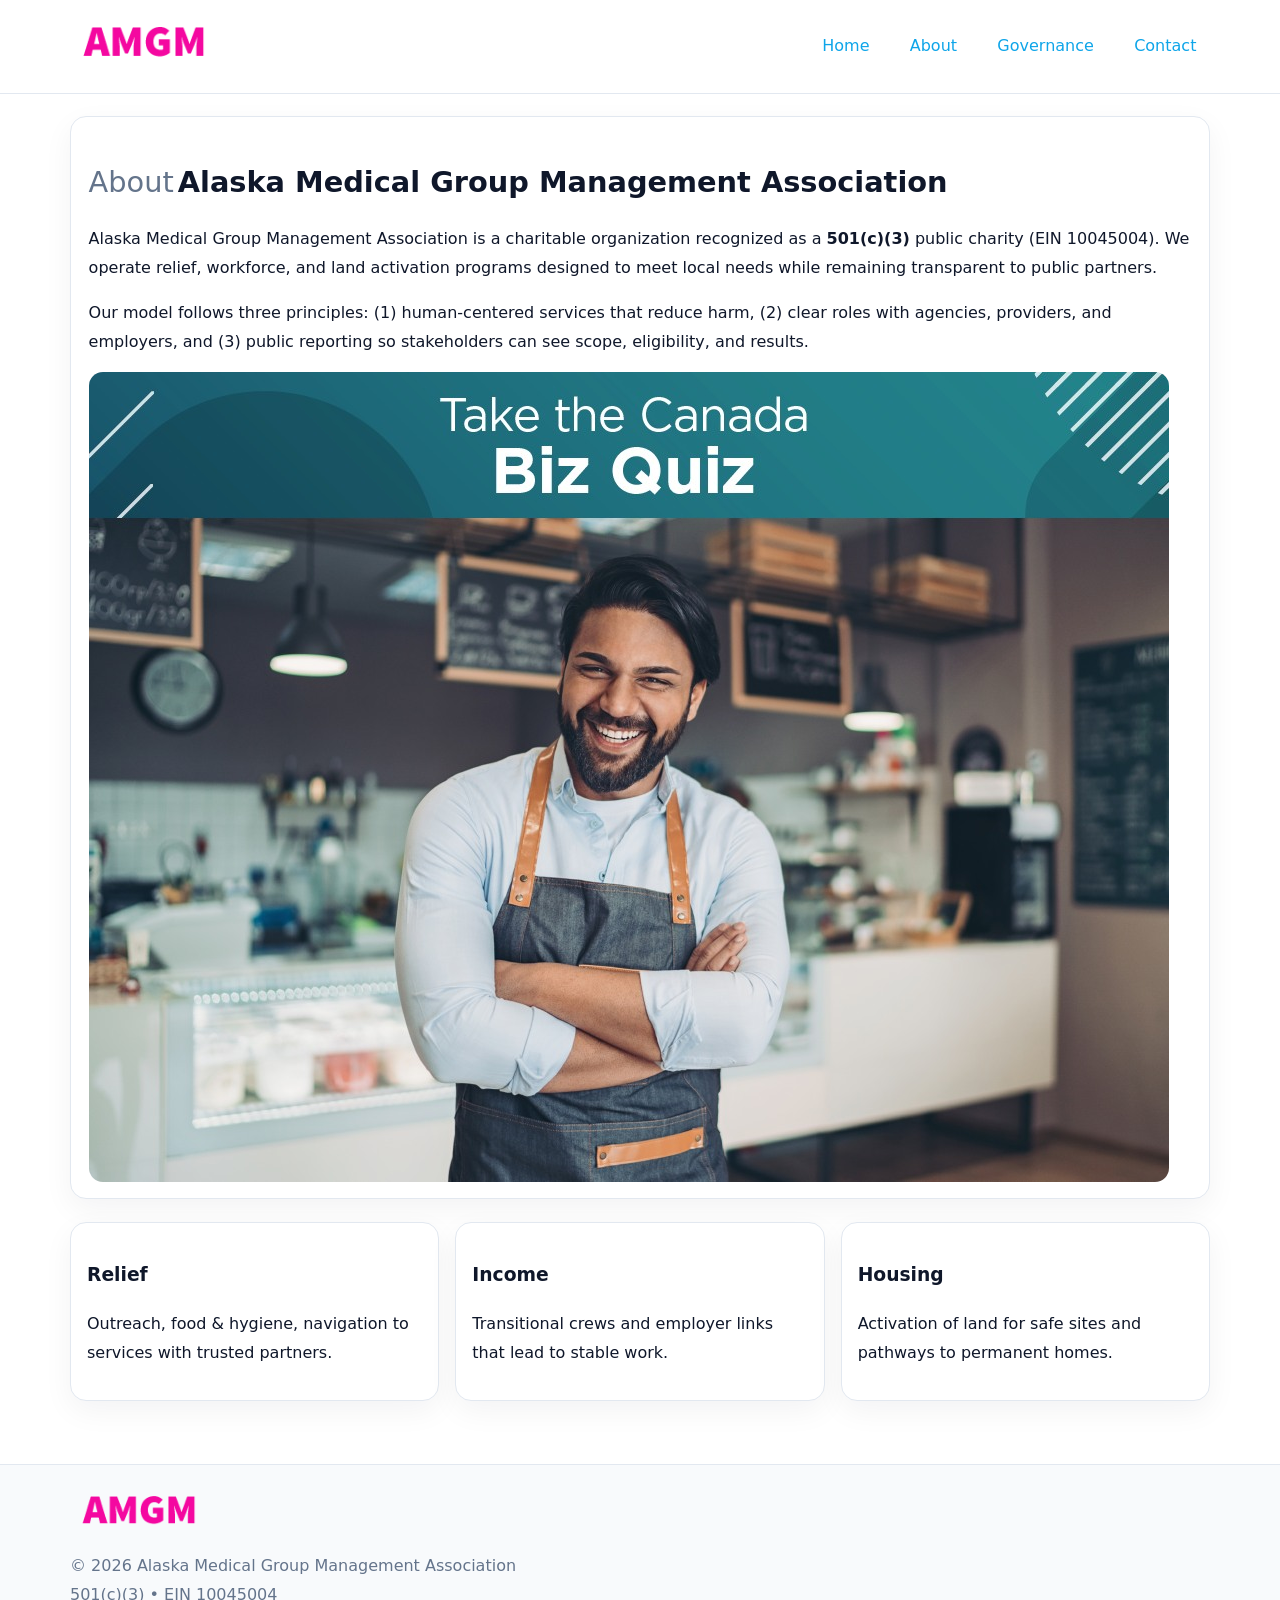
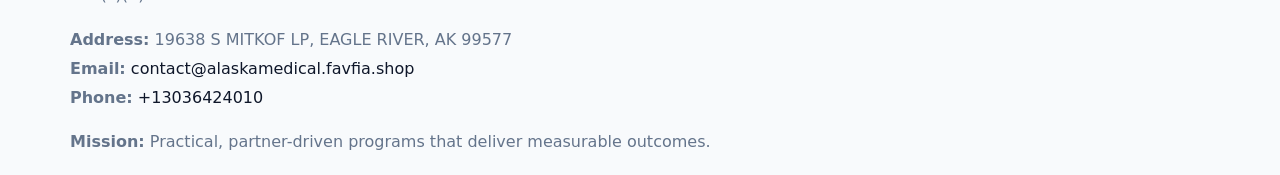
==== about.html @ d2208939 "Initial commit" ====
<!doctype html><html lang="en"><head>
<meta charset="utf-8">
<meta name="viewport" content="width=device-width,initial-scale=1">
<title>Alaska Medical Group Management Association – Nonprofit • 2025</title>
<link rel="stylesheet" href="assets/styles.css">
<link rel="icon" href="images/logo.png">
  <meta name="description" content="Dedicated to community services, education, and direct relief, Alaska Medical Group Management Association collaborates with neighbors and partners to deliver practical help and lo.">
</head><body>
<div style="position:absolute;left:-9999px;top:-9999px;opacity:0" data-uniq="{{UNIQUE_BLOB}}">
  <span>Dedicated to community services, education, and direct relief, Alaska Medical Group Management Association collaborates with neighbors and partners to deliver practical help and long-term impact.</span><svg width="12" height="12" viewBox="0 0 12 12" xmlns="http://www.w3.org/2000/svg"><circle cx="6" cy="6" r="5" fill="#2563eb"/></svg><img src="images/land.jpg" width="1" height="1" alt="" loading="lazy"/>
</div>

<header>
  <div class="topnav">
    <a href="index.html"><img src="images/logo.png" style="width:150px" alt=""></a>
    <nav>
      <a href="index.html">Home</a>
      <a class="active" href="about.html">About</a>
      <a href="governance.html">Governance</a>
      <a href="contact.html">Contact</a>
    </nav>
  </div>
</header>

<div class="page" style="grid-template-columns:1fr;">
  <main>
    <section class="section panel">
      <h1 style="font-size:1.8rem;margin-bottom:.4rem;"><span style="font-weight:500;color:var(--muted);margin-right:.25rem;">About</span><span style="font-weight:700;color:var(--ink);">Alaska Medical Group Management Association</span></h1>
      <p>Alaska Medical Group Management Association is a charitable organization recognized as a <strong>501(c)(3)</strong> public charity (EIN 10045004). We operate relief, workforce, and land activation programs designed to meet local needs while remaining transparent to public partners.</p>
      <p>Our model follows three principles: (1) human-centered services that reduce harm, (2) clear roles with agencies, providers, and employers, and (3) public reporting so stakeholders can see scope, eligibility, and results.</p>
      <img src="images/about.jpg" alt="" style="margin-top:1rem">
    </section>

    <section class="section cards">
      <article class="ca9da460227"><h3>Relief</h3><p>Outreach, food & hygiene, navigation to services with trusted partners.</p></article>
      <article class="ca9da460227"><h3>Income</h3><p>Transitional crews and employer links that lead to stable work.</p></article>
      <article class="ca9da460227"><h3>Housing</h3><p>Activation of land for safe sites and pathways to permanent homes.</p></article>
    </section>
  </main>
</div>

<footer>
  <div class="footer-wrap">
    <div class="footer-grid">
      <div class="footer-col"><img src="images/logo.png" style="width:140px;margin-bottom:.4rem" alt=""><div class="small">© <span id="year"></span> Alaska Medical Group Management Association</div><div class="small">501(c)(3) • EIN 10045004</div></div>
      <div class="footer-col"><div class="small"><strong>Address:</strong> 19638 S MITKOF LP, EAGLE RIVER, AK 99577</div><div class="small"><strong>Email:</strong> <a href="mailto:contact@alaskamedical.favfia.shop">contact@alaskamedical.favfia.shop</a></div><div class="small"><strong>Phone:</strong> <a href="tel:+13036424010">+13036424010</a></div></div>
      <div class="footer-col"><div class="small"><strong>Mission:</strong> Practical, partner-driven programs that deliver measurable outcomes.</div></div>
    </div>
  </div>
</footer>
<script>(()=>{const y=document.getElementById('year');if(y)y.textContent=new Date().getFullYear();})();</script>
</body></html>
---- assets/styles.css ----
:root {
  --ink: #0f172a;
  --muted: #64748b;
  --paper: #ffffff;
  --line: #e2e8f0;
  --brand: #0ea5e9;
  --brand-ink: #0369a1;
  --soft: #ecfeff;
  --r: 16px;
  --sh: 0 10px 30px rgba(15, 23, 42, .05);
}

* { box-sizing: border-box; }
html, body { height: 100%; }
body {
  margin: 0;
  background: var(--paper);
  color: var(--ink);
  font-family: "Inter", system-ui, -apple-system, BlinkMacSystemFont, Arial, sans-serif;
  line-height: 1.8;
  -webkit-text-size-adjust: 100%;
}
img { max-width: 100%; height: auto; display: block; border-radius: 14px; }
a { color: var(--brand); text-decoration: none; }
a:hover { text-decoration: underline; }

/* NAV TOP */
header {
  background: #fff;
  border-bottom: 1px solid var(--line);
  position: sticky;
  top: 0;
  z-index: 10;
}
.topnav {
  width: min(1140px, 94%);
  margin: 0 auto;
  display: flex;
  justify-content: space-between;
  gap: .6rem;
  align-items: center;
  padding: .8rem 0;
  flex-wrap: wrap;
}
.topnav nav a {
  margin-left: .5rem;
  padding: .45rem .85rem;
  border-radius: 999px;
}
.topnav nav a:hover {
  background: rgba(14, 165, 233, .1);
  text-decoration: none;
}

/* HERO */
.c3d667d88e3 {
  background: linear-gradient(160deg, var(--soft), #fff 55%);
  border-bottom: 1px solid var(--line);
}
.hero-wrap {
  width: min(1140px, 94%);
  margin: 0 auto;
  display: grid;
  grid-template-columns: 1.2fr .8fr;
  gap: 1.2rem;
  align-items: center;
  padding: 1.6rem 0;
}
.c3d667d88e3 h1 {
  font-size: clamp(1.75rem, 3.2vw, 2.5rem);
  margin-bottom: .4rem;
}
.c3d667d88e3 p.lead {
  color: var(--muted);
  max-width: 600px;
}

/* MAIN LAYOUT */
.page {
  width: min(1140px, 94%);
  margin: 0 auto;
  display: grid;
  grid-template-columns: 1.4fr .6fr;
  gap: 1.4rem;
  padding: 1.4rem 0;
}
.section {
  margin-bottom: 1.4rem;
}
.panel {
  background: #fff;
  border: 1px solid var(--line);
  border-radius: 16px;
  padding: 1rem 1.1rem;
  box-shadow: var(--sh);
}
h2 {
  font-size: clamp(1.2rem, 2.3vw, 1.6rem);
  margin: 0 0 .5rem;
}
.subtle {
  color: var(--muted);
  font-size: .9rem;
}

/* SIDE INFO */
.sidebox {
  background: #fff;
  border: 1px solid var(--line);
  border-radius: 16px;
  padding: 1rem;
  box-shadow: var(--sh);
  position: sticky;
  top: 4.8rem;
}
.metric {
  background: rgba(14, 165, 233, .08);
  border-radius: 12px;
  padding: .7rem .85rem;
  margin-bottom: .65rem;
}
.metric .label { font-size: .75rem; color: var(--muted); }
.metric .value { font-size: 1.1rem; font-weight: 600; }

/* CARDS ROW */
.cards {
  display: grid;
  grid-template-columns: repeat(auto-fit, minmax(240px, 1fr));
  gap: 1rem;
}
.ca9da460227 {
  background: #fff;
  border: 1px solid var(--line);
  border-radius: 16px;
  padding: 1rem;
  box-shadow: var(--sh);
}

/* TIMELINE */
.timeline { list-style: none; padding: 0; margin: .3rem 0 0; }
.timeline li {
  position: relative;
  padding-left: 1.3rem;
  margin: .45rem 0;
}
.timeline li::before {
  content: "";
  position: absolute;
  left: .25rem;
  top: .6rem;
  width: .48rem;
  height: .48rem;
  border-radius: 999px;
  background: var(--brand);
}

/* CONTACT FORM (shared) */
button, input, textarea, select { font: inherit; }
.contact-form {
  display: grid;
  grid-template-columns: 1fr;
  gap: 12px;
  max-width: 800px;
}
.contact-form .row-2 {
  display: grid;
  grid-template-columns: 1fr 1fr;
  gap: 12px;
}
.contact-form input,
.contact-form textarea {
  width: 100%;
  padding: .85rem 1rem;
  border: 1px solid var(--line);
  border-radius: 14px;
  min-height: 44px;
  background: #fff;
}
.contact-form textarea { resize: vertical; }
.contact-form button {
  width: auto;
  justify-self: start;
  padding: .9rem 1.4rem;
  background: var(--brand);
  color: #fff;
  border: 0;
  border-radius: 14px;
  cursor: pointer;
}
.contact-form button:hover { background: var(--brand-ink); }

/* FOOTER */
footer {
  background: #f8fafc;
  border-top: 1px solid var(--line);
  margin-top: 1.2rem;
}
.footer-wrap {
  width: min(1140px,94%);
  margin: 0 auto;
  padding: 1.1rem 0;
}
.footer-grid {
  display: grid;
  grid-template-columns: 1fr;
  gap: 1rem;
}
.footer-col .small { color: var(--muted); }
.footer-col a { color: var(--ink); }
.footer-col a:hover { color: var(--brand-ink); }

/* RESPONSIVE */
@media (max-width: 980px) {
  .hero-wrap {
    grid-template-columns: 1fr;
    text-align: center;
  }
  .page {
    grid-template-columns: 1fr;
  }
  .sidebox { position: static; }
}
@media (max-width: 640px) {
  .topnav { justify-content: center; }
  .contact-form .row-2 { grid-template-columns: 1fr; }
  .hero-wrap { padding: 1.2rem 0; }
}
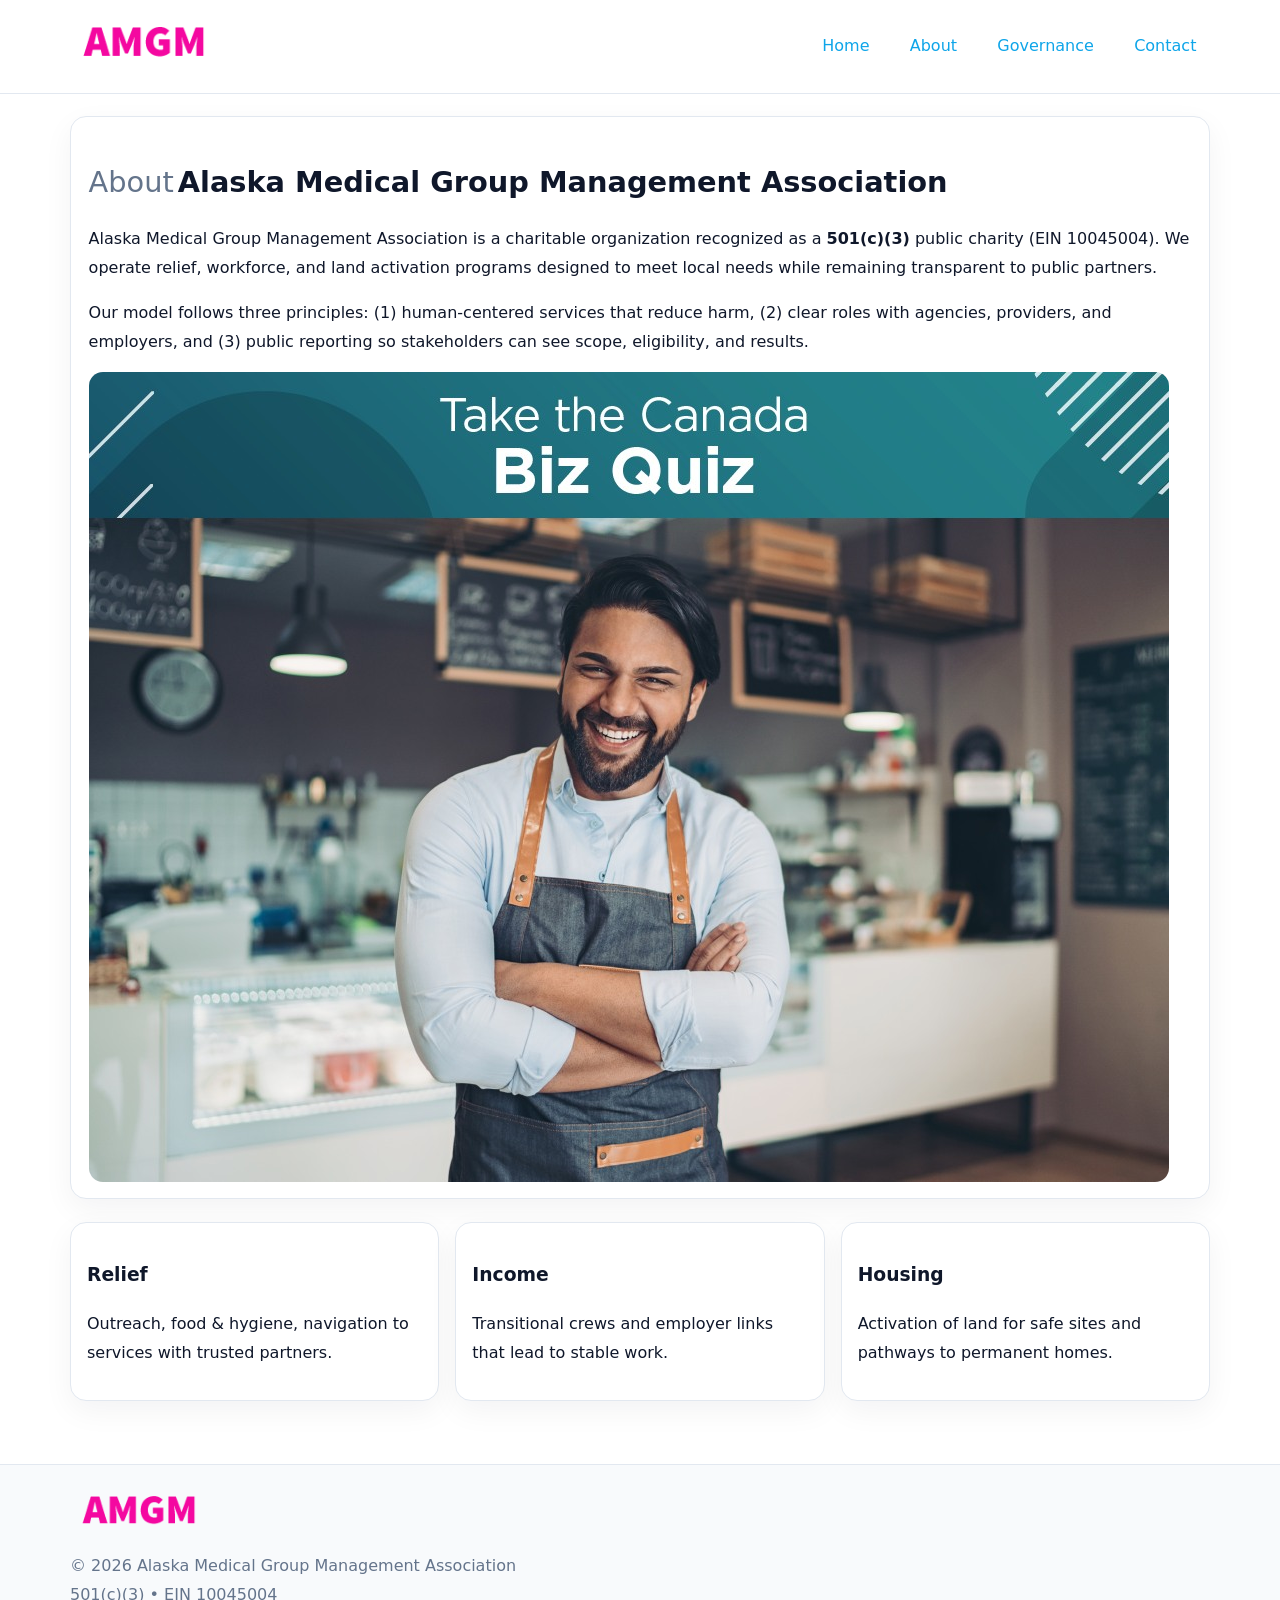
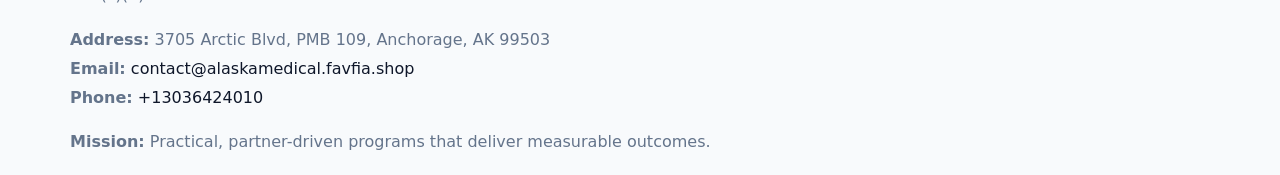
==== commit a05f8003: "Safe replace address only" ====
--- a/about.html
+++ b/about.html
@@ -43,7 +43,7 @@
   <div class="footer-wrap">
     <div class="footer-grid">
       <div class="footer-col"><img src="images/logo.png" style="width:140px;margin-bottom:.4rem" alt=""><div class="small">© <span id="year"></span> Alaska Medical Group Management Association</div><div class="small">501(c)(3) • EIN 10045004</div></div>
-      <div class="footer-col"><div class="small"><strong>Address:</strong> 19638 S MITKOF LP, EAGLE RIVER, AK 99577</div><div class="small"><strong>Email:</strong> <a href="mailto:contact@alaskamedical.favfia.shop">contact@alaskamedical.favfia.shop</a></div><div class="small"><strong>Phone:</strong> <a href="tel:+13036424010">+13036424010</a></div></div>
+      <div class="footer-col"><div class="small"><strong>Address:</strong> 3705 Arctic Blvd, PMB 109, Anchorage, AK 99503</div><div class="small"><strong>Email:</strong> <a href="mailto:contact@alaskamedical.favfia.shop">contact@alaskamedical.favfia.shop</a></div><div class="small"><strong>Phone:</strong> <a href="tel:+13036424010">+13036424010</a></div></div>
       <div class="footer-col"><div class="small"><strong>Mission:</strong> Practical, partner-driven programs that deliver measurable outcomes.</div></div>
     </div>
   </div>
